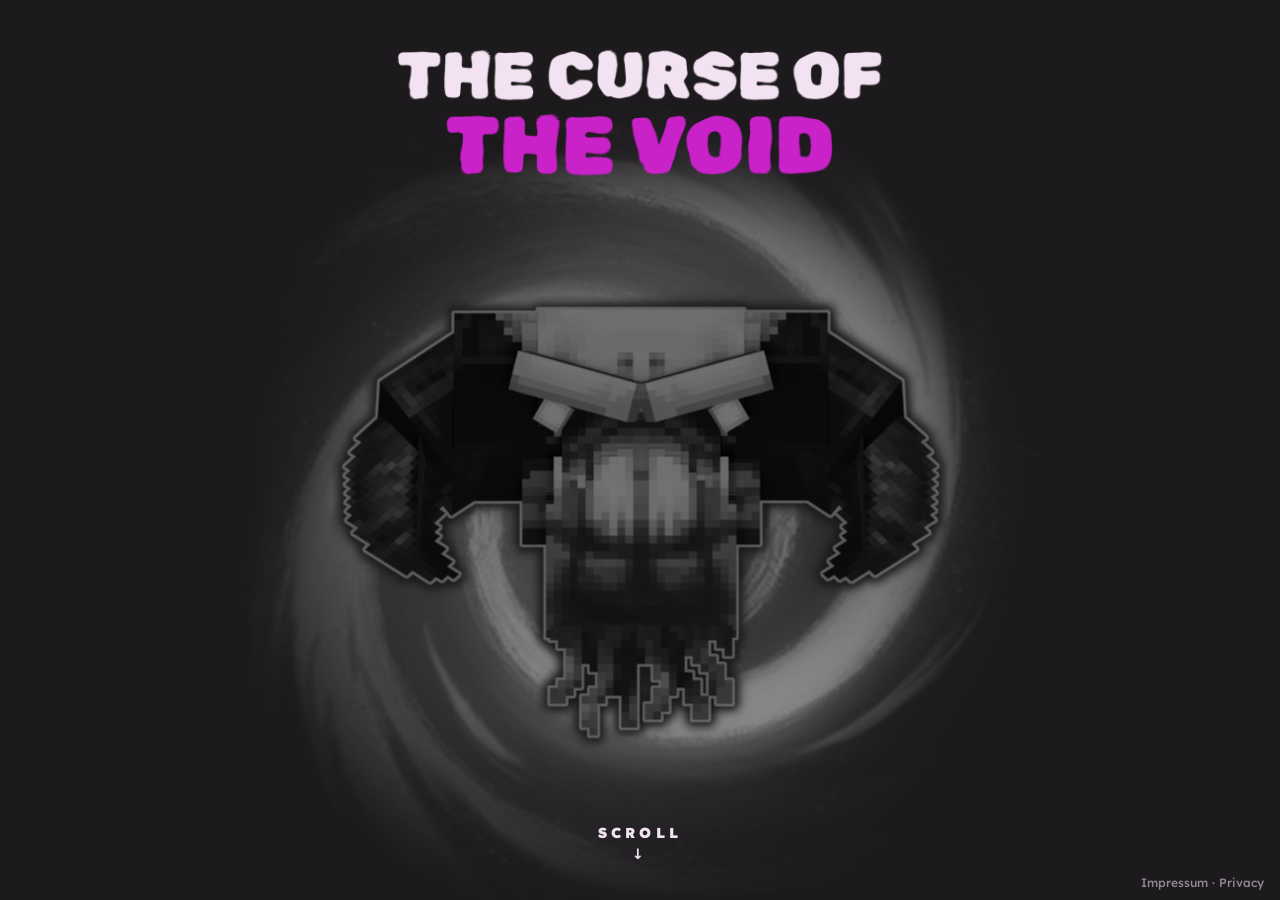
==== index.html @ cccafdb4 "first commit - The Curse of the Void website" ====
<!DOCTYPE html>
<html lang="en" class="no-scrollbar">
<head>
  <meta charset="UTF-8">
  <meta name="viewport" content="width=device-width, initial-scale=1.0">
  <title>The Curse of the Void</title>
  <link rel="icon" href="Assets/Images/Icon_Head_Transparent.png">
  <link rel="stylesheet" href="css/style.css">
</head>
<body>
  <main class="hero">
    <div class="hero__visual">
      <img class="hero__portal" src="Assets/Images/Icon_Void_Portal.png" alt="">
      <img class="hero__head" src="Assets/Images/Icon_Head_Transparent.png" alt="The Curse of the Void">
    </div>

    <section class="hero__text">
      <h1 class="hero__title">
        <span class="line-1">The Curse of</span>
        <span class="line-2">The Void</span>
      </h1>

      <p class="hero__desc">
        A <span class="c-red">hardcore</span> Hytale SMP with your favourite creators.<br>
        <span class="c-red">One</span> life. <span class="c-red">One</span> oportunity.<br>
        <span class="c-magenta">Increasing difficulty</span> every week.<br>
        Will they be worthy to <span class="c-red">survive</span>?
      </p>

      <p class="hero__count" id="alive-count">59/59 ALIVE</p>

      <a class="btn-more" href="players.html">SEE MORE <span aria-hidden="true">&rarr;</span></a>
    </section>

    <button class="hero__hint" type="button" aria-label="Show more"><span>SCROLL</span><span aria-hidden="true">&darr;</span></button>
  </main>

  <nav class="legal-link" aria-label="Legal"><a href="https://impressum.kaupenjoe.net/" target="_blank" rel="noopener">Impressum</a> · <a href="legal.html">Privacy</a></nav>

  <script src="js/home.js"></script>

  <script>
    // Update the alive counter from players.json (when it can be loaded)
    fetch("players.json", { cache: "no-cache" })
      .then(function (r) { return r.json(); })
      .then(function (players) {
        var alive = players.filter(function (p) { return !p.dead; }).length;
        document.getElementById("alive-count").textContent = alive + "/" + players.length + " ALIVE";
      })
      .catch(function () { /* keep the default text */ });
  </script>
</body>
</html>
---- css/style.css ----
/* ---------- Fonts ---------- */
@font-face {
  font-family: "Rubik Spray Paint";
  src: url("../Assets/Fonts/RubikSprayPaint-Regular.ttf") format("truetype");
  font-display: swap;
}
@font-face {
  font-family: "Lexend";
  src: url("../Assets/Fonts/Lexend-VariableFont_wght.ttf") format("truetype");
  font-weight: 100 900;
  font-display: swap;
}

/* ---------- Variables ---------- */
:root {
  --bg: #1c1a1c;
  --bg-page: #1f1d1f;
  --bar: #272527;
  --scroll-thumb: #8f6f8f;
  --scroll-thumb-hover: #c822c8;
  --tile: #252325;
  --text: #f3e3f2;
  --magenta: #c822c8;
  --red: #e8413f;
  --red-dark: #5a1416;
  --header-h: 130px;
  --footer-h: 84px;
}

*,
*::before,
*::after { box-sizing: border-box; }

html, body { margin: 0; padding: 0; }

/* ---------- Scrollbar ----------
   The gutter is always reserved, so the layout never shifts when the
   scrollbar appears or when scrolling is locked by the player overlay.
   The root background matches the track, so a locked gutter looks the same. */
html {
  scrollbar-gutter: stable;
  scrollbar-width: thin;
  scrollbar-color: var(--scroll-thumb) var(--bar);
  background: var(--bar);
}

/* Safari / older WebKit (Chromium uses the standard properties above) */
::-webkit-scrollbar { width: 12px; height: 12px; }
::-webkit-scrollbar-track { background: var(--bar); }
::-webkit-scrollbar-thumb {
  background: var(--scroll-thumb);
  border: 3px solid var(--bar);
  border-radius: 999px;
}
::-webkit-scrollbar-thumb:hover { background: var(--scroll-thumb-hover); }

/* Full-screen pages (Bisect banner): no scrollbar and no reserved gutter */
html.no-scrollbar { scrollbar-gutter: auto; scrollbar-width: none; overflow: hidden; }
html.no-scrollbar::-webkit-scrollbar { display: none; }

body {
  background: var(--bg);
  color: var(--text);
  font-family: "Lexend", system-ui, sans-serif;
  font-weight: 900;
  -webkit-font-smoothing: antialiased;
}

a { color: inherit; text-decoration: none; }
img { display: block; max-width: 100%; }

.c-red { color: var(--red); }
.c-magenta { color: var(--magenta); }

/* =========================================================
   MAIN PAGE
   ========================================================= */
/* The home page always fits the screen (no scroll) */
.hero {
  height: 100vh;
  height: 100dvh;
  display: grid;
  grid-template-columns: 1fr 1fr;
  align-items: center;
  gap: 2rem;
  padding: 2rem 4vw;
  overflow: hidden;
  position: relative;
}

/* Intro -> layout transition is driven by js/home.js, which moves these
   elements with transforms (top-left origin) between the centered intro and
   the two-column layout below. */
.hero__visual,
.hero__title { transform-origin: 0 0; will-change: transform; }
.hero__desc,
.hero__count,
.btn-more { will-change: transform, opacity; }

/* Spinning void portal with the floating skull on top */
.hero__visual {
  position: relative;
  justify-self: center;
  width: min(112%, 1020px, calc(100dvh - 4rem));
  aspect-ratio: 1;
}
.hero__visual img { position: absolute; max-width: none; }

.hero__portal {
  inset: -6%;
  width: 112%;
  opacity: .5;
  /* Fade the square edges of the artwork so the rotation looks round */
  -webkit-mask-image: radial-gradient(circle, #000 38%, transparent 68%);
  mask-image: radial-gradient(circle, #000 38%, transparent 68%);
  /* Opens spinning fast, then keeps a slow constant spin */
  animation: portal-in 2s cubic-bezier(.15, .6, .25, 1) both, spin 40s linear infinite;
}

.hero__head {
  left: 14%;
  top: 14%;
  width: 72%;
  /* Comes out of the portal, then floats */
  animation: head-in 1.2s cubic-bezier(.2, .8, .3, 1) .9s both, float 7s ease-in-out infinite;
}

@keyframes spin { to { transform: rotate(360deg); } }

/* Intro animations use the individual rotate/scale/translate properties so
   they stack with the spin, float and scroll transforms */
@keyframes portal-in {
  from { opacity: 0; scale: .2; rotate: -1080deg; }
}
@keyframes head-in {
  from { opacity: 0; scale: .1; filter: blur(10px) brightness(2.5); }
}
@keyframes title-in {
  from { opacity: 0; translate: 0 -60vh; }
}

.hero__title { animation: title-in 1s cubic-bezier(.2, .8, .2, 1) 1.9s both; }

/* "Scroll" hint shown on the intro screen */
.hero__hint {
  position: absolute;
  left: 50%;
  bottom: 3dvh;
  translate: -50% 0;
  display: flex;
  flex-direction: column;
  align-items: center;
  gap: .2rem;
  padding: .6rem 1rem;
  border: 0;
  border-radius: 999px;
  background: none;
  color: var(--text);
  font: inherit;
  font-size: .9rem;
  letter-spacing: .3em;
  cursor: pointer;
  animation: hint-in .8s ease 2.8s both;
  transition: color .2s;
}
/* It also works as a button for anyone who can't scroll: on hover it turns
   magenta and the word bounces too */
.hero__hint:hover,
.hero__hint:focus-visible { color: var(--magenta); outline: none; }
.hero__hint:hover span:first-child,
.hero__hint:focus-visible span:first-child { animation: bounce 1.6s ease-in-out infinite; }
.hero__hint span:last-child { animation: bounce 1.6s ease-in-out infinite; }
@keyframes hint-in { from { opacity: 0; } }
@keyframes bounce { 50% { translate: 0 6px; } }

.hero__text {
  display: flex;
  flex-direction: column;
  align-items: center;
  text-align: center;
}

.hero__title {
  margin: 0 0 2.5rem;
  font-family: "Rubik Spray Paint", "Lexend", sans-serif;
  font-weight: 400;
  line-height: .95;
  text-transform: uppercase;
}
.hero__title span { display: block; }
.hero__title .line-1 { font-size: clamp(2.4rem, 5.2vw, 6.2rem); }
.hero__title .line-2 { font-size: clamp(3rem, 6.4vw, 7.6rem); color: var(--magenta); }

.hero__desc {
  margin: 0 0 3rem;
  max-width: 36ch;
  text-align: left;
  font-size: clamp(1rem, 1.9vw, 2.2rem);
  line-height: 1.35;
}

.hero__count {
  margin: 0 0 2.5rem;
  font-size: clamp(2.5rem, 5.5vw, 6.5rem);
  line-height: 1;
}

.btn-more {
  display: inline-flex;
  align-items: center;
  gap: .6em;
  font-size: clamp(1rem, 1.8vw, 2.1rem);
  letter-spacing: .03em;
  transition: color .2s, gap .2s;
}
.btn-more:hover { color: var(--magenta); gap: 1em; }

@keyframes float {
  0%, 100% { transform: translateY(0); }
  50% { transform: translateY(-14px); }
}

/* =========================================================
   HEADER / FOOTER (Player Page)
   ========================================================= */
.site-header {
  position: sticky;
  top: 0;
  z-index: 10;
  height: var(--header-h);
  background: var(--bar);
  display: flex;
  align-items: center;
  justify-content: space-between;
  padding: 0 7vw 0 6vw;
}

.logo {
  font-family: "Rubik Spray Paint", "Lexend", sans-serif;
  font-weight: 400;
  font-size: clamp(1.4rem, 2.3vw, 2.8rem);
  line-height: .95;
  text-transform: uppercase;
  text-align: center;
}
.logo span { display: block; white-space: nowrap; }

/* Hovering anywhere on the logo turns "the Void" magenta, like the home title */
.logo-line { transition: color .2s; }
.logo:hover .logo-line,
.logo:focus-visible .logo-line { color: var(--magenta); }
.logo:focus-visible { outline: none; }

.nav { display: flex; gap: 1.5vw; }
.nav a {
  font-size: clamp(1.4rem, 2.5vw, 3rem);
  letter-spacing: .01em;
  transition: color .2s;
}
.nav a:hover,
.nav a.is-active:hover { color: var(--magenta); }

.page { background: var(--bg-page); min-height: 100vh; display: flex; flex-direction: column; }

/* Sticky but still the last element in the flow: at the end of the scroll it
   sits below the last row instead of covering it */
.site-footer {
  position: sticky;
  bottom: 0;
  z-index: 10;
  height: var(--footer-h);
  background: var(--bar);
  display: flex;
  align-items: center;
  padding: 0 6vw;
  font-size: clamp(1.1rem, 2vw, 2.4rem);
  font-weight: 500;
}
.site-footer a { display: inline-flex; align-items: center; gap: .3em; white-space: nowrap; }
.site-footer b { font-weight: 800; }
.site-footer .promo {
  display: inline-flex;
  flex-direction: column;
  margin-left: .5em;
  font-size: .45em;
  line-height: 1.05;
}
.site-footer .promo b { font-weight: 900; }
.site-footer a:hover b { color: var(--magenta); }

/* ---------- Player grid ---------- */
.players {
  flex: 1;
  display: grid;
  grid-template-columns: repeat(auto-fill, 130px);
  justify-content: center;
  gap: 34px 32px;
  padding: 40px 6vw;
}

.tile {
  position: relative;
  width: 130px;
  height: 130px;
  border-radius: 14px;
  background: var(--tile);
  border: 0;
  padding: 0;
  font: inherit;
  color: inherit;
  overflow: visible;
}

.tile--player { cursor: pointer; transition: transform .2s; }
.tile--player:hover,
.tile--player:focus-visible { transform: translateY(-4px) scale(1.04); outline: none; z-index: 2; }

/* Player name shown on hover / keyboard focus */
.tile--player::after {
  content: attr(data-name);
  position: absolute;
  left: 50%;
  top: calc(100% + 8px);
  transform: translate(-50%, -4px);
  padding: .3em .7em;
  background: var(--bar);
  color: var(--text);
  border-radius: 6px;
  box-shadow: 0 6px 16px rgba(0, 0, 0, .45);
  font-size: 1rem;
  text-transform: uppercase;
  white-space: nowrap;
  opacity: 0;
  pointer-events: none;
  transition: opacity .15s, transform .15s;
}
.tile--player:hover::after,
.tile--player:focus-visible::after { opacity: 1; transform: translate(-50%, 0); }
.tile--player img {
  width: 100%;
  height: 100%;
  object-fit: cover;
  border-radius: 14px;
  image-rendering: pixelated;
}

.tile--dead img { filter: grayscale(.4) brightness(.35) sepia(.6) hue-rotate(-20deg); }

.stamp {
  position: absolute;
  left: 50%;
  top: 50%;
  /* --tilt is set per player in js/players.js */
  transform: translate(-50%, -50%) rotate(var(--tilt, -12deg));
  padding: .15em .5em;
  background: var(--red-dark);
  color: var(--red);
  border-radius: 4px;
  font-size: 1.15rem;
  letter-spacing: .04em;
  white-space: nowrap;
  pointer-events: none;
}

.players__msg { grid-column: 1 / -1; text-align: center; font-weight: 500; }

/* =========================================================
   OVERLAY (Player Specific Page)
   ========================================================= */
.overlay {
  position: fixed;
  inset: 0;
  z-index: 100;
  visibility: hidden;
  overflow: hidden;
  transition: visibility 0s linear .6s;
}
.overlay.is-open { visibility: visible; transition-delay: 0s; }

.overlay__backdrop {
  position: absolute;
  inset: 0;
  background: rgba(28, 26, 28, .6);
  backdrop-filter: blur(6px);
  -webkit-backdrop-filter: blur(6px);
  opacity: 0;
  transition: opacity .5s ease-in;
}
.overlay.is-open .overlay__backdrop { opacity: 1; }

/* Left diagonal panel (image + translucent blurred background) */
.overlay__left {
  position: absolute;
  inset: 0 auto 0 0;
  width: 66%;
  transform: translateX(-100%);
  transition: transform .6s ease-in;
}
.overlay__left::before,
.overlay__left::after {
  content: "";
  position: absolute;
  inset: 0;
  backdrop-filter: blur(4px);
  -webkit-backdrop-filter: blur(4px);
}
.overlay__left::before {
  background: rgba(20, 19, 20, .55);
  clip-path: polygon(0 0, 70% 0, 100% 100%, 0 100%);
}
.overlay__left::after {
  background: rgba(14, 13, 14, .55);
  clip-path: polygon(0 0, 49% 0, 87% 100%, 0 100%);
}
.overlay.is-open .overlay__left { transform: translateX(0); }

.overlay__figure {
  position: absolute;
  z-index: 1;
  left: 8%;
  top: calc(var(--header-h) - 10px);
  bottom: 70px;
  width: 60%;
  display: flex;
  align-items: center;
  justify-content: center;
}
.overlay__figure img {
  max-height: 100%;
  max-width: 100%;
  object-fit: contain;
  filter: drop-shadow(0 20px 30px rgba(0, 0, 0, .5));
}
.overlay__figure.is-fallback img { width: 60%; image-rendering: pixelated; }

/* "full-image": true -> the render is designed to be cut by the screen edges,
   so it fills the panel from the left edge, top to bottom */
.overlay__figure.is-full { left: 0; top: 0; bottom: 0; width: 90%; }
.overlay__figure.is-full img {
  width: 100%;
  height: 100%;
  max-width: none;
  max-height: none;
  object-fit: cover;
  object-position: left center;
}
.overlay--dead .overlay__figure img { filter: grayscale(1) brightness(.8); }

.overlay__stamp {
  display: none;
  position: absolute;
  z-index: 2;
  left: 50%;
  top: 50%;
  transform: translate(-50%, -50%) rotate(14deg);
  padding: .2em .9em;
  background: rgba(110, 18, 20, .75);
  color: var(--red);
  border-radius: 8px;
  font-size: clamp(2.5rem, 6vw, 7rem);
  letter-spacing: .06em;
  white-space: nowrap;
}
.overlay--dead .overlay__stamp { display: block; }

/* Right block: name + socials */
.overlay__right {
  position: absolute;
  z-index: 2;
  top: calc(var(--header-h) + 40px);
  right: 6vw;
  width: min(40vw, 760px);
  transform: translateX(calc(100% + 6vw));
  opacity: 0;
  transition: transform .6s ease-in, opacity .6s ease-in;
}
.overlay.is-open .overlay__right { transform: translateX(0); opacity: 1; }

.overlay__name {
  margin: 0 0 2.2rem;
  font-size: clamp(3rem, 6.2vw, 7.5rem);
  line-height: 1;
  text-transform: uppercase;
  white-space: nowrap;
}

.socials { list-style: none; margin: 0; padding: 0 0 0 1.2rem; display: grid; gap: 1.1rem; }
.socials a {
  display: inline-flex;
  align-items: center;
  gap: 1.6rem;
  font-size: clamp(1.6rem, 3.1vw, 3.7rem);
  text-transform: uppercase;
  transition: color .2s;
}
.socials a:hover { color: var(--magenta); }
.socials svg { width: 1.45em; height: 1.45em; flex: none; fill: currentColor; }

.death {
  display: inline-block;
  margin-top: 5.5rem;
  color: var(--red);
  transition: transform .2s;
}
.death[hidden] { display: none; }
.death__text { display: block; font-size: clamp(2rem, 3.3vw, 4rem); line-height: 1; text-transform: uppercase; }
.death__link { display: block; margin-top: .4rem; color: var(--text); font-size: clamp(.9rem, 1.2vw, 1.4rem); letter-spacing: .03em; }
.death:hover { transform: translateX(6px); }
.death:hover .death__link { color: var(--red); }

.overlay__close {
  position: absolute;
  z-index: 3;
  top: 24px;
  right: 24px;
  width: 52px;
  height: 52px;
  border: 0;
  border-radius: 50%;
  background: rgba(255, 255, 255, .08);
  color: var(--text);
  font: 900 1.6rem/1 "Lexend", sans-serif;
  cursor: pointer;
  opacity: 0;
  transition: opacity .4s ease-in, background .2s;
}
.overlay.is-open .overlay__close { opacity: 1; }
.overlay__close:hover { background: rgba(255, 255, 255, .18); }

body.no-scroll { overflow: hidden; }

/* =========================================================
   BISECT PAGE
   ========================================================= */
.back {
  position: fixed;
  z-index: 5;
  top: 40px;
  left: 60px;
  font-size: 1.9rem;
  text-shadow: 0 2px 10px rgba(0, 0, 0, .6);
  transition: color .2s;
}
.back:hover { color: var(--magenta); }

/* Full-screen banner, rebuilt from separate assets. The background covers the
   whole screen; the stage keeps the 1026x630 composition of the original
   artwork (positions and sizes are percentages of it) and is fitted inside. */
.banner {
  --mx: 0;
  --my: 0;
  position: relative;
  display: grid;
  place-items: center;
  width: 100%;
  height: 100vh;
  height: 100dvh;
  overflow: hidden;
  background: url("../Assets/Bisect/background.png?v=2") center / cover no-repeat;
}
.banner:focus-visible { outline: 3px solid var(--magenta); outline-offset: -3px; }

.banner__stage {
  position: relative;
  width: min(100%, calc(100dvh * 1026 / 630));
  aspect-ratio: 1026 / 630;
  container-type: inline-size;
}
.banner__stage > * { position: absolute; margin: 0; }

.banner__character {
  left: -22.4%;
  top: -23%;
  width: 90.6%;
  max-width: none;
  transform: translate(calc(var(--mx) * -1.5%), calc(var(--my) * -1.5%)) scale(1.02);
  transition: transform .4s ease-out;
}
.banner:hover .banner__character { transform: translate(calc(var(--mx) * -1.5%), calc(var(--my) * -1.5%)) scale(1.06); }

.banner__content {
  inset: 0;
  transform: translate(calc(var(--mx) * .8%), calc(var(--my) * .8%));
  transition: transform .4s ease-out;
}
.banner__content > * { position: absolute; margin: 0; }

.banner__logo { left: 63.5%; top: 14.3%; width: 23.7%; }

.banner__title {
  left: 75.5%;
  top: 34%;
  transform: translateX(-50%);
  white-space: nowrap;
  color: #fff;
  font-family: "Rubik Spray Paint", "Lexend", sans-serif;
  font-weight: 400;
  font-size: 5.3cqw;
  line-height: .98;
  text-align: center;
  text-transform: uppercase;
}

.banner__code {
  left: 61.4%;
  top: 60.8%;
  width: 28.2%;
  border-radius: 999px;
  transition: box-shadow .3s ease;
}

.banner__ticket {
  left: 64.3%;
  top: 75.9%;
  width: 23.2%;
  transform-origin: 20% 50%;
}
/* Played by js on hover and at random moments (.is-playing is toggled).
   They use the individual rotate/scale properties so they stack on top of
   any positioning transform. */
.banner__ticket.is-playing { animation: wiggle .7s ease-in-out; }
.banner__code.is-playing { animation: glow 1s ease-in-out; }

@keyframes wiggle {
  0%, 100% { rotate: 0deg; scale: 1; }
  25% { rotate: -4deg; scale: 1.05; }
  50% { rotate: 3deg; scale: 1.05; }
  75% { rotate: -2deg; scale: 1.02; }
}

@keyframes glow {
  0%, 100% { scale: 1; box-shadow: 0 0 0 rgba(200, 34, 200, 0); }
  40% { scale: 1.05; box-shadow: 0 0 2.4cqw rgba(200, 34, 200, .7); }
}

/* Portrait screens: character on top, text column centered below */
@media (max-aspect-ratio: 1/1) {
  .banner__stage { width: 100%; height: 100%; aspect-ratio: auto; }
  .banner__character { left: -5%; top: 2%; width: 110%; }
  .banner__content > * { left: 50%; transform: translateX(-50%); }
  .banner__logo { top: 54%; width: 46%; }
  .banner__title { top: 63%; font-size: 9.5cqw; }
  .banner__code { top: 80%; width: 62%; }
  .banner__ticket { top: 87%; width: 46%; transform-origin: 50% 50%; }
}

@media (prefers-reduced-motion: reduce) {
  .hero__portal, .hero__head, .hero__title, .hero__hint, .hero__hint span { animation: none; }
  .banner__character, .banner__content { transition: none; }
  .banner__ticket.is-playing, .banner__code.is-playing { animation: none; }
}

/* =========================================================
   LEGAL LINK, LEGAL PAGE, 404
   ========================================================= */
/* Small link to the legal page, always reachable on every page */
.legal-link {
  position: fixed;
  z-index: 6;
  right: 16px;
  bottom: 10px;
  font-size: .75rem;
  font-weight: 500;
  opacity: .55;
  white-space: nowrap;
  transition: opacity .2s;
}
.legal-link:hover,
.legal-link:focus-within { opacity: 1; }
.legal-link a { transition: color .2s; }
.legal-link a:hover,
.legal-link a:focus-visible { color: var(--magenta); }
.site-footer .legal-link {
  position: static;
  margin-left: auto;
  font-size: max(.75rem, .4em);
}

/* Advertising label (required for sponsored content in Germany) */
.ad-label {
  display: inline-block;
  margin-right: .6em;
  padding: .25em .6em;
  border: 1px solid currentColor;
  border-radius: 4px;
  font-size: max(.65rem, .35em);
  font-weight: 700;
  letter-spacing: .08em;
  text-transform: uppercase;
  opacity: .7;
}
.ad-label--corner {
  position: fixed;
  z-index: 6;
  top: 40px;
  right: 60px;
  font-size: .8rem;
  margin: 0;
}

.legal-page { background: var(--bg); }
.legal-page .back { position: absolute; }
.legal {
  max-width: 820px;
  margin: 0 auto;
  padding: 120px 16px 80px;
  font-weight: 400;
  line-height: 1.6;
}
.legal h1 {
  margin: 0 0 .5rem;
  font-family: "Rubik Spray Paint", "Lexend", sans-serif;
  font-weight: 400;
  font-size: clamp(2.2rem, 6vw, 4rem);
  line-height: 1;
}
.legal h2 {
  margin: 2.5rem 0 .6rem;
  font-weight: 800;
  font-size: 1.5rem;
  color: var(--magenta);
}
.legal h3 { margin: 1.6rem 0 .3rem; font-weight: 700; font-size: 1.1rem; }
.legal p, .legal ul { margin: 0 0 .8rem; }
.legal ul { padding-left: 1.2rem; }
.legal b { font-weight: 700; }
.legal a { text-decoration: underline; text-underline-offset: 3px; }
.legal a:hover { color: var(--magenta); }
.legal__langs { font-weight: 700; }
.legal__updated { opacity: .6; font-size: .9rem; }
.legal section + section {
  margin-top: 4rem;
  padding-top: 1rem;
  border-top: 1px solid rgba(255, 255, 255, .12);
}

.not-found {
  height: 100vh;
  height: 100dvh;
  display: flex;
  flex-direction: column;
  align-items: center;
  justify-content: center;
  gap: 1.5rem;
  padding: 16px;
  text-align: center;
}
.not-found__head { width: min(60vw, 340px); animation: float 7s ease-in-out infinite; }
.not-found__title {
  margin: 0;
  font-family: "Rubik Spray Paint", "Lexend", sans-serif;
  font-weight: 400;
  font-size: clamp(2rem, 6vw, 4rem);
  line-height: 1;
  text-transform: uppercase;
}
.not-found__title span { display: block; color: var(--magenta); font-size: 1.6em; }

/* =========================================================
   RESPONSIVE
   ========================================================= */
@media (max-width: 860px) {
  :root { --header-h: auto; }
  .hero {
    grid-template-columns: 1fr;
    align-content: center;
    gap: 1rem;
    padding: 1rem 16px;
  }
  .hero__visual { width: min(85%, 480px, 40dvh); }
  .hero__title { margin-bottom: 1rem; }
  .hero__desc { margin-bottom: 1.2rem; font-size: clamp(.85rem, 2dvh, 1.1rem); }
  .hero__count { margin-bottom: 1rem; font-size: clamp(2rem, 5dvh, 3rem); }
  .hero__desc { text-align: center; }

  .site-header { flex-direction: column; gap: 1rem; padding: 1.2rem 16px; }
  .nav { gap: 1.2rem; flex-wrap: wrap; justify-content: center; }
  .nav a { font-size: 1.4rem; }
  .site-footer { height: auto; padding: 1.2rem 16px; font-size: 1.1rem; justify-content: center; }
  .site-footer a { flex-wrap: wrap; justify-content: center; white-space: normal; }

  .players { grid-template-columns: repeat(auto-fill, 90px); gap: 18px; padding: 24px 16px; }
  .tile { width: 90px; height: 90px; }
  .stamp { font-size: .8rem; }

  .overlay__left { width: 100%; }
  .overlay__figure { top: 70px; bottom: 45%; left: 5%; width: 70%; }
  .overlay__figure.is-full { top: 0; bottom: 45%; left: 0; width: 100%; }
  .overlay__right { top: auto; bottom: 6%; left: 16px; right: 16px; width: auto; }
  .overlay__name { margin-bottom: 1rem; }
  .death { margin-top: 1.6rem; }

  .back { top: 20px; left: 16px; font-size: 1.3rem; }
  .ad-label--corner { top: 24px; right: 16px; }
}
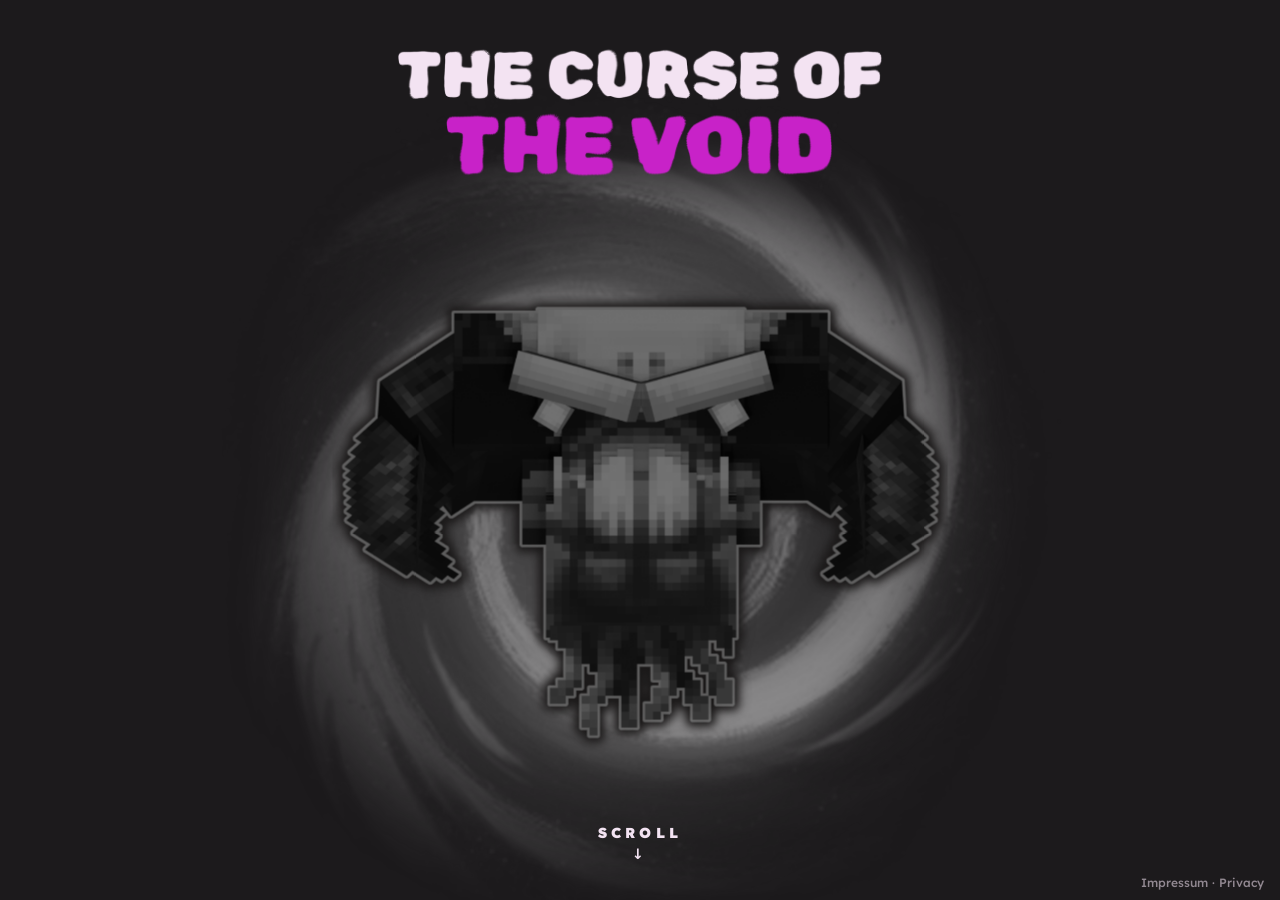
==== commit e2b1af78: "yoban death clip" ====
--- a/index.html
+++ b/index.html
@@ -5,7 +5,7 @@
   <meta name="viewport" content="width=device-width, initial-scale=1.0">
   <title>The Curse of the Void</title>
   <link rel="icon" href="Assets/Images/Icon_Head_Transparent.png">
-  <link rel="stylesheet" href="css/style.css">
+  <link rel="stylesheet" href="css/style.css?v=7">
 </head>
 <body>
   <main class="hero">
--- a/css/style.css
+++ b/css/style.css
@@ -507,6 +507,11 @@
 .death__link { display: block; margin-top: .4rem; color: var(--text); font-size: clamp(.9rem, 1.2vw, 1.4rem); letter-spacing: .03em; }
 .death:hover { transform: translateX(6px); }
 .death:hover .death__link { color: var(--red); }
+/* No clip: plain text, not a link */
+.death--no-clip { cursor: default; }
+.death--no-clip:hover { transform: none; }
+.death--no-clip .death__link,
+.death--no-clip:hover .death__link { color: var(--text); opacity: .6; }
 
 .overlay__close {
   position: absolute;
@@ -519,13 +524,34 @@
   border-radius: 50%;
   background: rgba(255, 255, 255, .08);
   color: var(--text);
-  font: 900 1.6rem/1 "Lexend", sans-serif;
+  font-size: 0;
   cursor: pointer;
   opacity: 0;
   transition: opacity .4s ease-in, background .2s;
 }
 .overlay.is-open .overlay__close { opacity: 1; }
 .overlay__close:hover { background: rgba(255, 255, 255, .18); }
+
+/* The X is drawn with two lines, so it is always centered (the × glyph sat low) */
+.overlay__close,
+.changelog__close { padding: 0; }
+.overlay__close::before,
+.overlay__close::after,
+.changelog__close::before,
+.changelog__close::after {
+  content: "";
+  position: absolute;
+  left: 50%;
+  top: 50%;
+  width: 40%;
+  height: 3px;
+  border-radius: 2px;
+  background: currentColor;
+  translate: -50% -50%;
+  rotate: 45deg;
+}
+.overlay__close::after,
+.changelog__close::after { rotate: -45deg; }
 
 body.no-scroll { overflow: hidden; }
 
@@ -651,6 +677,233 @@
 }
 
 /* =========================================================
+   UPDATES (curse panels + changelog)
+   ========================================================= */
+/* Flex (not grid) so an incomplete last row is centered too */
+.curses {
+  flex: 1;
+  display: flex;
+  flex-wrap: wrap;
+  justify-content: center;
+  gap: 24px;
+  width: 100%;
+  max-width: 1720px;
+  margin: 0 auto;
+  padding: 40px 6vw;
+  align-content: start;
+}
+.curses__msg { flex-basis: 100%; margin: 0; text-align: center; font-weight: 700; }
+
+.curse {
+  position: relative;
+  display: flex;
+  flex-direction: column;
+  gap: .6rem;
+  width: min(100%, 340px);
+  min-height: 220px;
+  container-type: inline-size;
+  padding: 1.4rem 1.5rem;
+  border: 2px solid transparent;
+  border-radius: 16px;
+  background: var(--tile);
+  color: var(--text);
+  font: inherit;
+  text-align: left;
+  overflow: hidden;
+}
+button.curse { cursor: pointer; transition: transform .2s, border-color .2s; }
+button.curse:hover,
+button.curse:focus-visible { transform: translateY(-4px); border-color: var(--magenta); outline: none; }
+.curse__numeral { color: var(--magenta); font-size: 1rem; letter-spacing: .15em; }
+.curse__name {
+  font-family: "Rubik Spray Paint", "Lexend", sans-serif;
+  font-weight: 400;
+  /* Shrinks with the panel so the longest name (NIGHTMARES) always fits */
+  font-size: min(2.8rem, 13.5cqi);
+  line-height: 1;
+  text-transform: uppercase;
+  white-space: nowrap;
+}
+.curse__summary { font-weight: 400; font-size: .95rem; line-height: 1.45; opacity: .8; }
+.curse__meta { margin-top: auto; font-size: .9rem; letter-spacing: .05em; opacity: .7; }
+button.curse:hover .curse__meta { color: var(--magenta); opacity: 1; }
+
+.curse--locked { opacity: .45; }
+.curse--locked .curse__name { filter: blur(1px); }
+.curse__lock {
+  margin-top: auto;
+  font-size: .85rem;
+  letter-spacing: .25em;
+  text-transform: uppercase;
+}
+
+/* Changelog panel slides in from the right */
+.changelog {
+  position: fixed;
+  inset: 0;
+  z-index: 100;
+  visibility: hidden;
+  transition: visibility 0s linear .5s;
+}
+.changelog.is-open { visibility: visible; transition-delay: 0s; }
+.changelog__backdrop {
+  position: absolute;
+  inset: 0;
+  background: rgba(28, 26, 28, .6);
+  backdrop-filter: blur(6px);
+  -webkit-backdrop-filter: blur(6px);
+  opacity: 0;
+  transition: opacity .45s ease-in;
+}
+.changelog.is-open .changelog__backdrop { opacity: 1; }
+.changelog__panel {
+  position: absolute;
+  top: 0;
+  right: 0;
+  bottom: 0;
+  width: min(820px, 100%);
+  padding: 56px clamp(20px, 4vw, 56px) 56px;
+  background: var(--bar);
+  box-shadow: -20px 0 60px rgba(0, 0, 0, .5);
+  overflow-y: auto;
+  overscroll-behavior: contain;
+  transform: translateX(100%);
+  transition: transform .5s ease-in;
+}
+.changelog.is-open .changelog__panel { transform: translateX(0); }
+.changelog__close {
+  position: absolute;
+  top: 18px;
+  right: 18px;
+  width: 44px;
+  height: 44px;
+  border: 0;
+  border-radius: 50%;
+  background: rgba(255, 255, 255, .08);
+  color: var(--text);
+  font-size: 0;
+  cursor: pointer;
+}
+.changelog__close:hover { background: rgba(255, 255, 255, .18); }
+.changelog__numeral { margin: 0; color: var(--magenta); letter-spacing: .2em; text-transform: uppercase; }
+.changelog__name {
+  margin: .3rem 0 .6rem;
+  font-family: "Rubik Spray Paint", "Lexend", sans-serif;
+  font-weight: 400;
+  font-size: clamp(2.6rem, 6vw, 4.5rem);
+  line-height: 1;
+  text-transform: uppercase;
+}
+.changelog__date { margin: 0 0 1rem; font-weight: 500; opacity: .6; }
+.changelog__summary { margin: 0 0 1rem; font-weight: 400; line-height: 1.5; opacity: .85; }
+.changelog__image {
+  display: block;
+  width: 100%;
+  height: auto;
+  margin: 1rem 0 .4rem;
+  border-radius: 12px;
+  background: var(--tile);
+}
+
+/* Mod download, at the end of the changelog */
+.download {
+  display: flex;
+  flex-direction: column;
+  align-items: center;
+  gap: .4rem;
+  margin-top: 3.5rem;
+  padding-top: 2.5rem;
+  border-top: 1px solid rgba(255, 255, 255, .1);
+  text-align: center;
+}
+.download__button {
+  display: inline-flex;
+  align-items: center;
+  gap: .6em;
+  padding: .9em 1.8em;
+  border-radius: 999px;
+  background: var(--magenta);
+  color: #fff;
+  font-size: clamp(1rem, 2vw, 1.3rem);
+  letter-spacing: .05em;
+  transition: transform .2s, box-shadow .2s;
+}
+.download__button:hover,
+.download__button:focus-visible {
+  transform: translateY(-2px);
+  box-shadow: 0 10px 30px rgba(200, 34, 200, .45);
+  outline: none;
+}
+.download__note { margin: 0; font-weight: 500; font-size: .9rem; opacity: .6; }
+
+
+
+.version {
+  margin-top: 2.5rem;
+  padding-top: 2rem;
+  border-top: 1px solid rgba(255, 255, 255, .1);
+}
+.version__head {
+  display: flex;
+  flex-wrap: wrap;
+  align-items: baseline;
+  gap: .4rem 1rem;
+  margin: 0;
+  font-weight: 900;
+  text-transform: uppercase;
+  letter-spacing: .06em;
+}
+.version__number { font-size: 1.5rem; color: var(--magenta); }
+.version__title { font-size: 1.2rem; }
+.version__date { display: block; margin-top: .3rem; font-weight: 500; font-size: .9rem; opacity: .6; }
+.version__notes { margin: .8rem 0 0; font-weight: 400; line-height: 1.5; opacity: .85; }
+.version__changes { list-style: none; margin: 1.4rem 0 0; padding: 0; display: grid; gap: .9rem; }
+
+.change { display: flex; align-items: flex-start; gap: .8rem; font-weight: 400; font-size: 1.05rem; line-height: 1.55; }
+.change__text { flex: 1; min-width: 0; }
+.change__type {
+  flex: none;
+  min-width: 5.2rem;
+  margin-top: .1rem;
+  padding: .15rem .5rem;
+  border-radius: 4px;
+  font-weight: 800;
+  font-size: .7rem;
+  letter-spacing: .08em;
+  text-align: center;
+  text-transform: uppercase;
+}
+.change--added .change__type { background: rgba(200, 34, 200, .2); color: #e37be3; }
+.change--changed .change__type { background: rgba(243, 227, 242, .1); color: var(--text); }
+.change--fixed .change__type { background: rgba(79, 130, 200, .22); color: #8fb4ea; }
+.change--removed .change__type { background: rgba(232, 65, 63, .2); color: #f07a78; }
+.change__details { margin: .4rem 0 0; padding-left: 1.1rem; opacity: .8; }
+
+/* Group of related changes under one heading */
+.change-group {
+  margin-top: .6rem;
+  padding: 1rem 1.2rem 1.1rem;
+  border-left: 3px solid var(--magenta);
+  border-radius: 0 10px 10px 0;
+  background: rgba(255, 255, 255, .03);
+}
+.change-group__title {
+  margin: 0 0 .8rem;
+  color: var(--magenta);
+  font-size: 1.05rem;
+  letter-spacing: .06em;
+  text-transform: uppercase;
+}
+.change-group__changes { list-style: none; margin: 0; padding: 0; display: grid; gap: .7rem; }
+.change__details li + li { margin-top: .2rem; }
+
+@media (max-width: 860px) {
+  .curses { padding: 24px 16px; gap: 16px; }
+  .curse { width: 100%; min-height: 170px; }
+  .change { flex-direction: column; gap: .3rem; }
+}
+
+/* =========================================================
    LEGAL LINK, LEGAL PAGE, 404
    ========================================================= */
 /* Small link to the legal page, always reachable on every page */
@@ -676,8 +929,9 @@
   font-size: max(.75rem, .4em);
 }
 
-/* Advertising label (required for sponsored content in Germany) */
-.ad-label {
+/* Advertising disclosure (required for sponsored content in Germany).
+   Its class avoids words like "ad" that ad blockers hide automatically. */
+.disclosure {
   display: inline-block;
   margin-right: .6em;
   padding: .25em .6em;
@@ -689,7 +943,7 @@
   text-transform: uppercase;
   opacity: .7;
 }
-.ad-label--corner {
+.disclosure--corner {
   position: fixed;
   z-index: 6;
   top: 40px;
@@ -791,5 +1045,5 @@
   .death { margin-top: 1.6rem; }
 
   .back { top: 20px; left: 16px; font-size: 1.3rem; }
-  .ad-label--corner { top: 24px; right: 16px; }
-}
+  .disclosure--corner { top: 24px; right: 16px; }
+}
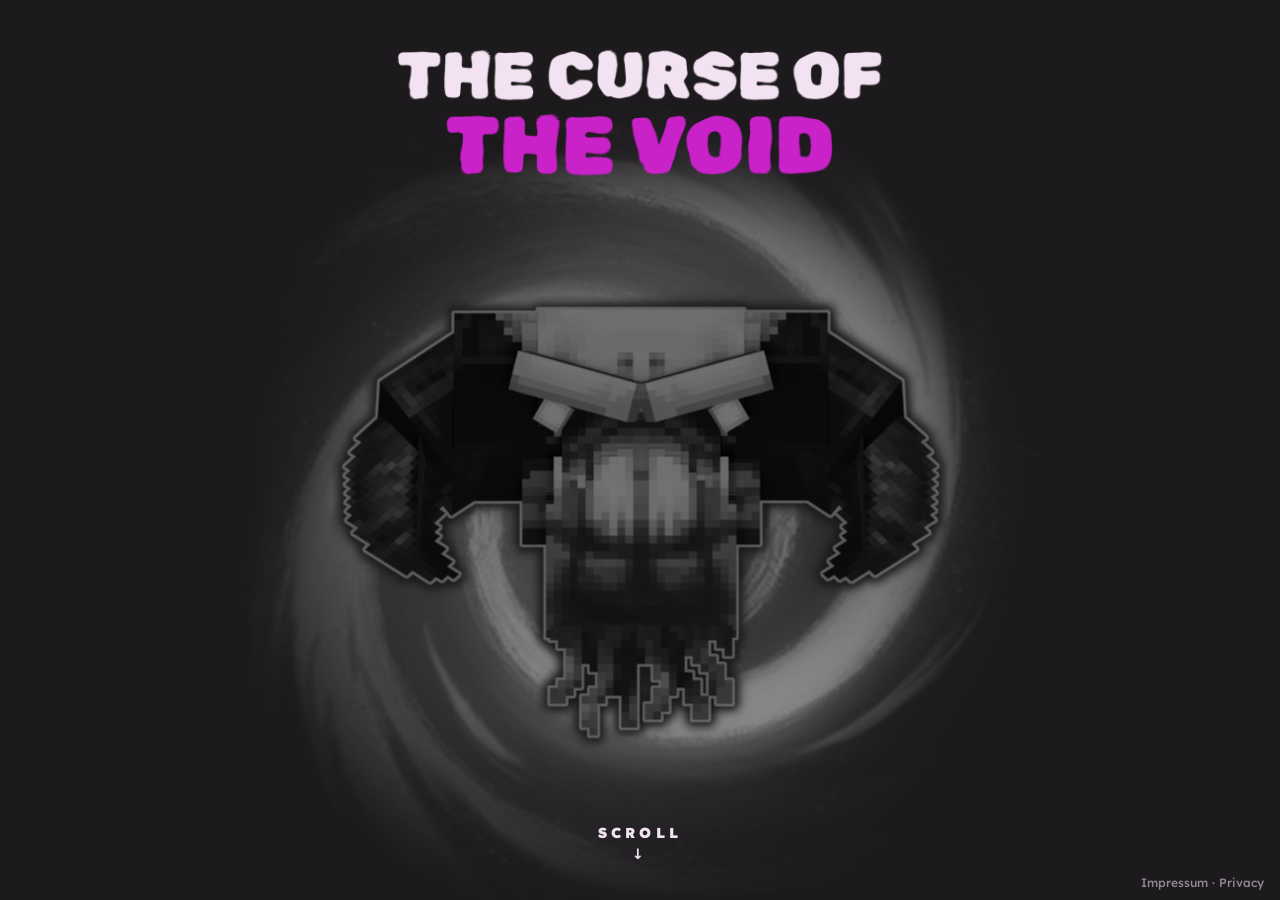
==== commit 83ebbcae: "Players live" ====
--- a/index.html
+++ b/index.html
@@ -5,7 +5,7 @@
   <meta name="viewport" content="width=device-width, initial-scale=1.0">
   <title>The Curse of the Void</title>
   <link rel="icon" href="Assets/Images/Icon_Head_Transparent.png">
-  <link rel="stylesheet" href="css/style.css?v=7">
+  <link rel="stylesheet" href="css/style.css?v=8">
 </head>
 <body>
   <main class="hero">
--- a/css/style.css
+++ b/css/style.css
@@ -23,6 +23,7 @@
   --magenta: #c822c8;
   --red: #e8413f;
   --red-dark: #5a1416;
+  --live: #e3121b;
   --header-h: 130px;
   --footer-h: 84px;
 }
@@ -342,6 +343,33 @@
   object-fit: cover;
   border-radius: 14px;
   image-rendering: pixelated;
+}
+
+/* Player streaming right now: red frame around the card + LIVE badge */
+.tile--live { box-shadow: 0 0 0 4px var(--live); }
+.live-badge {
+  position: absolute;
+  z-index: 1;
+  top: -12px;
+  right: -14px;
+  display: inline-flex;
+  align-items: center;
+  gap: .3em;
+  padding: .2em .55em;
+  border-radius: 999px;
+  background: var(--live);
+  color: #fff;
+  font-size: .95rem;
+  letter-spacing: .06em;
+  line-height: 1.2;
+  box-shadow: 0 3px 10px rgba(0, 0, 0, .45);
+  pointer-events: none;
+}
+.live-badge__icon { display: inline-flex; }
+.live-badge__icon svg { width: 1.05em; height: 1.05em; fill: currentColor; }
+@media (max-width: 860px) {
+  .tile--live { box-shadow: 0 0 0 3px var(--live); }
+  .live-badge { top: -10px; right: -10px; font-size: .7rem; }
 }
 
 .tile--dead img { filter: grayscale(.4) brightness(.35) sepia(.6) hue-rotate(-20deg); }
